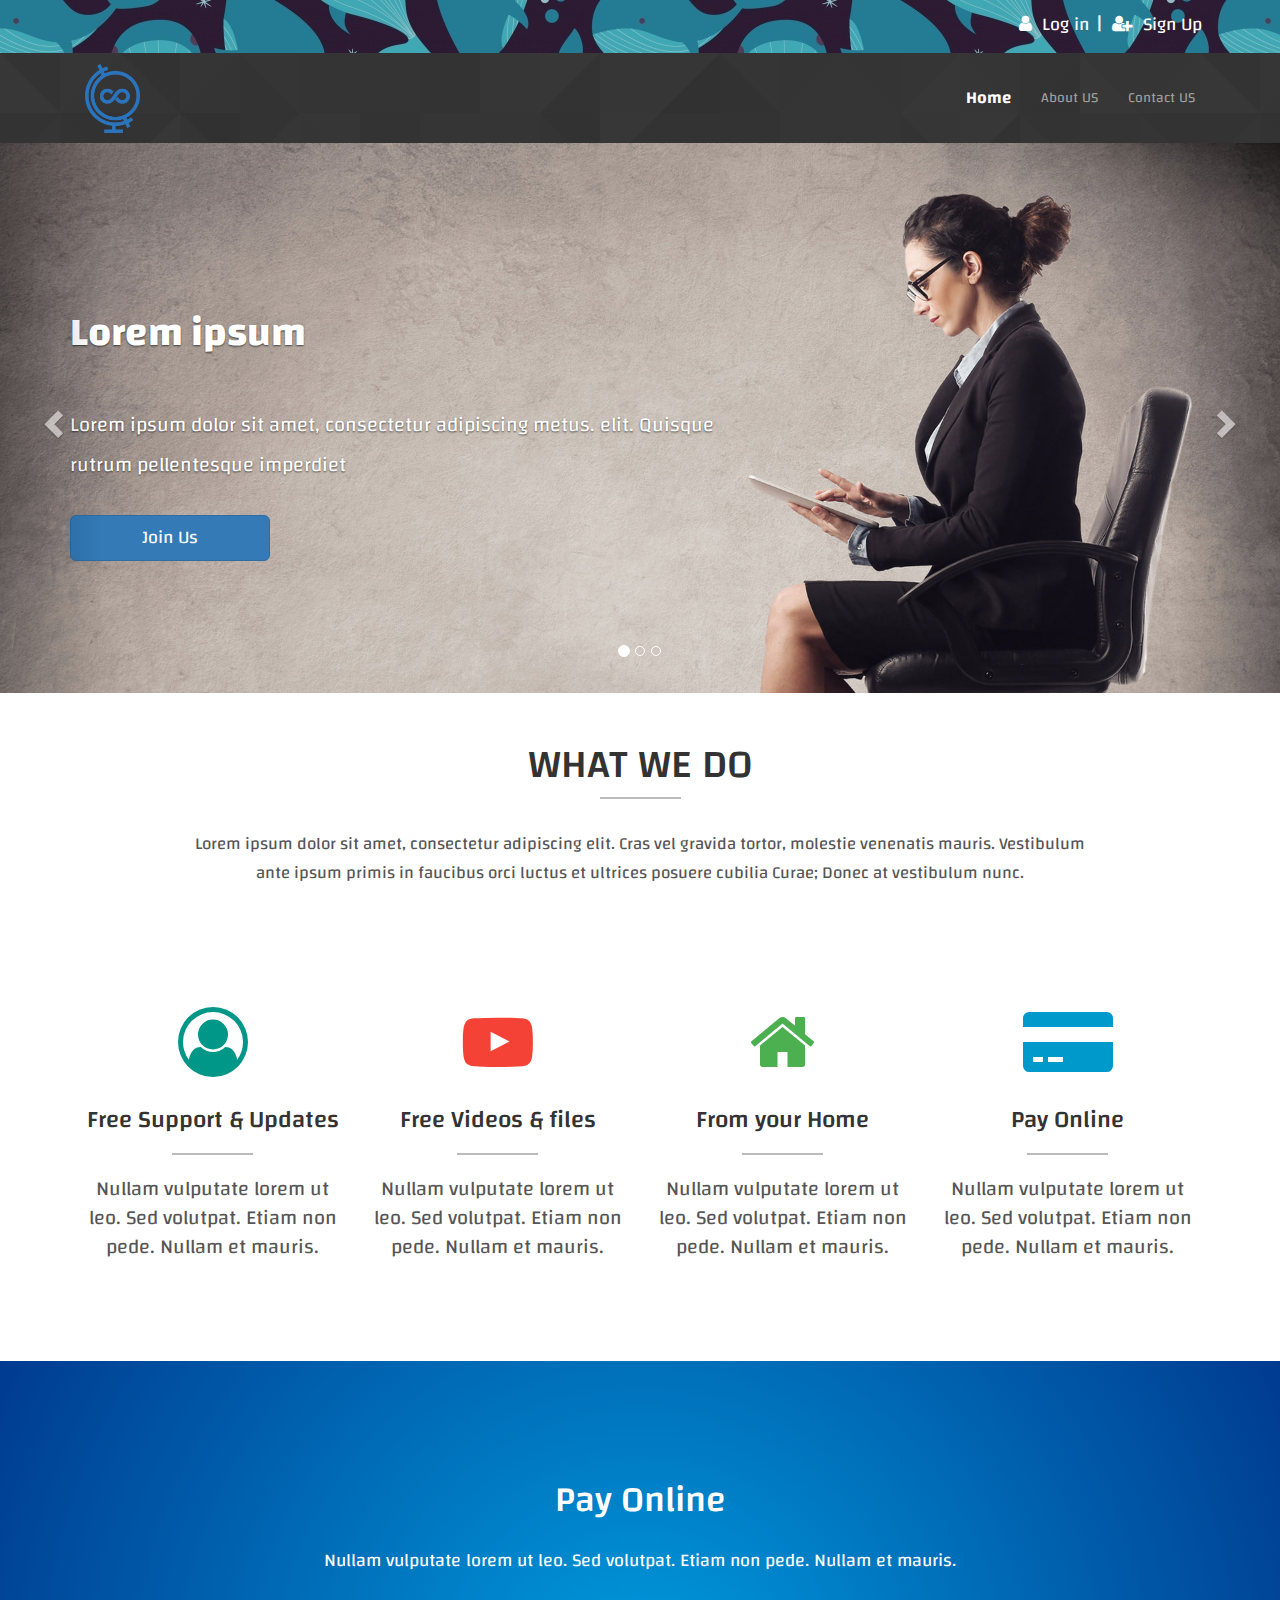
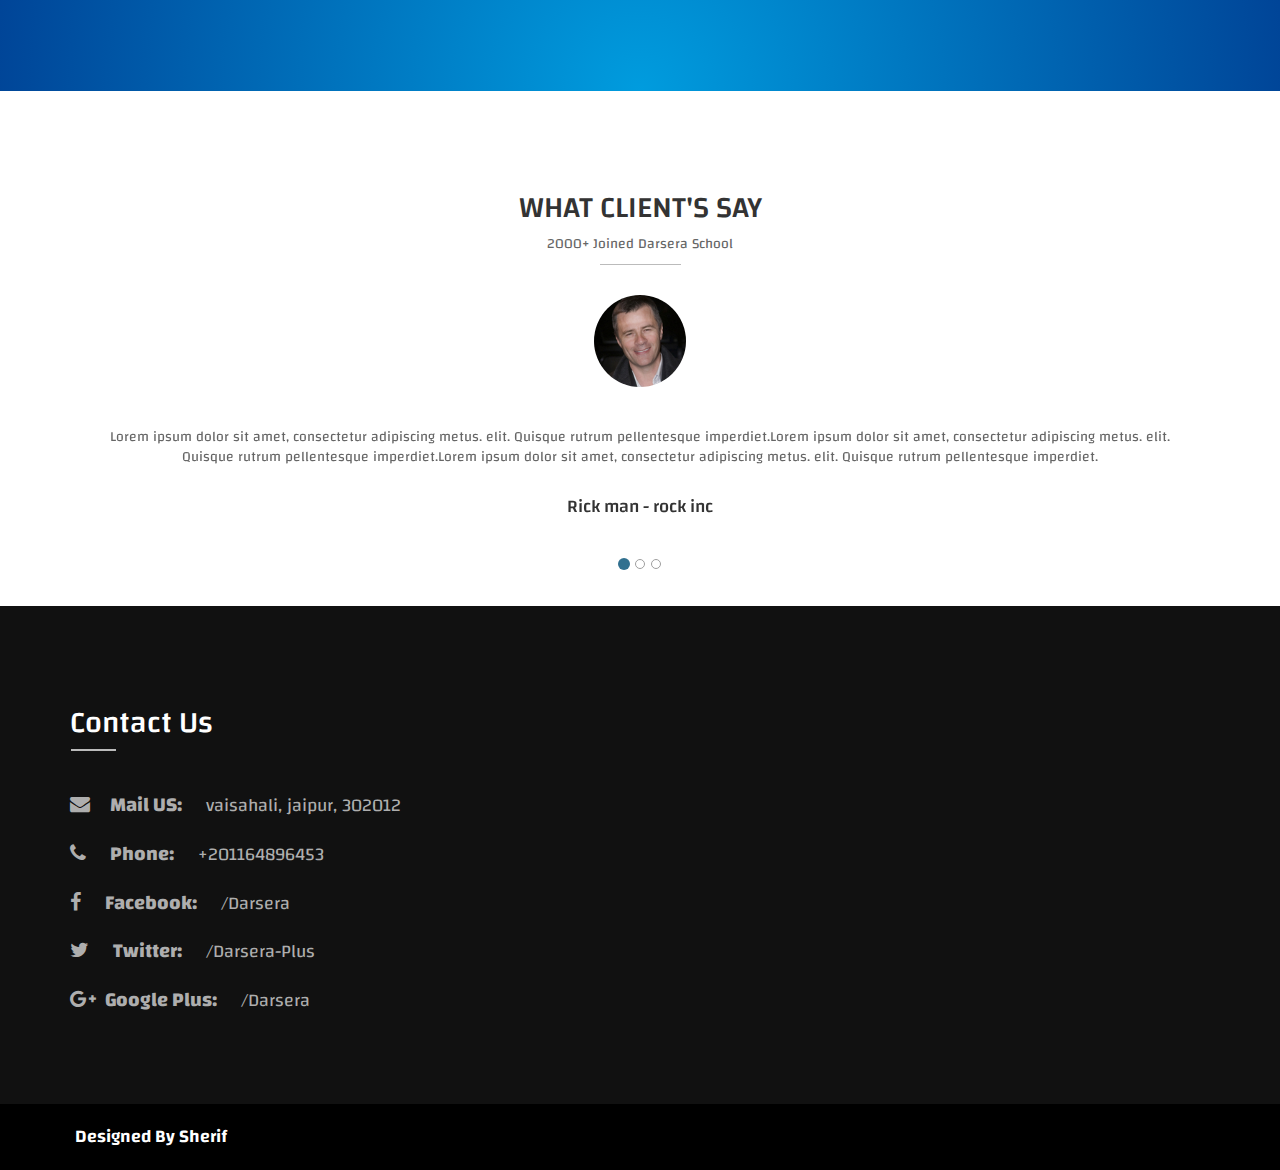
==== index.html @ 016c24ee "Uploading The Website" ====
<!DOCTYPE html>
<html>
    <head>
		<link rel="stylesheet" href="css/normalize.css"/>
		<link rel="stylesheet" href="css/bootstrap.min.css" />
		<link rel="stylesheet" href="css/font-awesome.min.css" />
		<link href="https://fonts.googleapis.com/css?family=Changa" rel="stylesheet">
		<link rel="stylesheet" href="css/index-style.css" />
		<title>Darsera</title>
	</head>
	<body>
		<!-- Start Login-nav  -->

		<div class="login-nav">
			<div class="container">
			<ul>
				<li class="right"><a href="sign-up"><i class="fa fa-user-plus"></i>Sign Up</a></li>
				<li style="padding-top:10px;font-weight:700;"> | </li>
				<li class="left"><a href="login"><i class="fa fa-user"></i>Log in</a></li>
				<div class="clear"></div>
			</ul>
			</div>
		</div>
		
		<!-- End Login-nav  -->

		
		<!-- Start Nav bar -->
		

			<nav class="navbar navbar-default nav  navbar-inverse nav-pattern "> 
				<div class="container">
					
					  <!-- Brand and toggle get grouped for better mobile display -->
					  <div class="navbar-header ">
						<button type="button" class="navbar-toggle collapsed" data-toggle="collapse" data-target="#bs-example-navbar-collapse-1" aria-expanded="false">
						  <span class="sr-only">Toggle navigation</span>
						  <span class="icon-bar"></span>
						  <span class="icon-bar"></span>
						  <span class="icon-bar"></span>
						</button>
                        <div class="col-lg-12">  
						<a class="navbar-brand logo" href="#" ><img class="img-responsive" src="images/logo.png" ></a>
					    </div>
                        </div>
				  
					  <!-- Collect the nav links, forms, and other content for toggling -->
					  <div class="collapse navbar-collapse" id="bs-example-navbar-collapse-1">
						<ul class="nav navbar-nav navbar-right">
						  <li>
							  <a href="#" class="join" >Home</a>
							</li>
							<li><a href="#about-us" class="" >About US</a></li>
							<li><a href="#contact-us" class="" >Contact US</a></li>
							
						  
						</ul>
					  </div><!-- /.navbar-collapse -->
				</div>  
			</nav>
		
		
		<!-- End Nav bar -->
		
		<!-- Start Slider -->
        
            <div>
                <div id="carousel-1" class="carousel slide" data-ride="carousel">
                <!-- Indicators -->
                <ol class="carousel-indicators">
                  <li data-target="#carousel-1" data-slide-to="0" class="active"></li>
                  <li data-target="#carousel-1" data-slide-to="1"></li>
                  <li data-target="#carousel-1" data-slide-to="2"></li>
                </ol>

                <!-- Wrapper for slides -->
                <div class="carousel-inner" role="listbox">
                  <div class="item active slide-content">
                    <img class="slide-image"  src="images/bg-1.jpg"/>
                    <div class="carousel-caption">
                        <div class="container">
							
								<h2>Lorem ipsum</h2>
								<p>Lorem ipsum dolor sit amet, consectetur adipiscing metus. elit. Quisque rutrum pellentesque imperdiet</p>
								<a href="#" class="btn btn-primary btn-lg">Join Us</a>
                        
						</div>
                    </div>
                  </div>
                  <div class="item slide-content">
                    <img class="slide-image"  src="images/bg-2.jpg">
                    <div class="carousel-caption">
                        <div class="container">
							
								<h2>Lorem ipsum</h2>
								<p>Lorem ipsum dolor sit amet, consectetur adipiscing metus. elit. Quisque rutrum pellentesque imperdiet</p>
								<a href="#" class="btn btn-primary btn-lg">Join Us</a>
                        
							
						</div>
                    </div>
                  </div>
					<div class="item slide-content">
                    <img class="slide-image"  src="images/slider.jpg">
                    <div class="carousel-caption">
                        <div class="container">
							
								<h2>Lorem ipsum</h2>
								<p>Lorem ipsum dolor sit amet, consectetur adipiscing metus. elit. Quisque rutrum pellentesque imperdiet</p>
								<a href="#" class="btn btn-primary btn-lg">Join Us</a>
                        
							
						</div>
                    </div>
                  </div>
                </div>

                <!-- Controls -->
                <a class="left carousel-control" href="#carousel-1" role="button" data-slide="prev">
                  <span class="glyphicon glyphicon-chevron-left" aria-hidden="true"></span>
                  <span class="sr-only">Previous</span>
                </a>
                <a class="right carousel-control" href="#carousel-1" role="button" data-slide="next">
                  <span class="glyphicon glyphicon-chevron-right" aria-hidden="true"></span>
                  <span class="sr-only">Next</span>
                </a>
              </div>
            
			
		</div>
		<!-- End Slider -->
		
		<!-- Start Discription ** De Matfa2na4 3aleha bas 4aklaha afdal ba3d elslider ** -->
		
		<div class="about-us" id="about-us">
			<div class="container">
				<div class="head">
					<h2>What We Do</h2>
					<div class="line"></div>
					
				</div>
				
					
				<div class="text">
					<p>Lorem ipsum dolor sit amet, consectetur adipiscing elit. Cras vel gravida tortor, molestie venenatis mauris.
					Vestibulum ante ipsum primis in faucibus orci luctus et ultrices posuere cubilia Curae; Donec at vestibulum nunc.
					</p>
				</div>
				
				<div class="content">
					<div class="col-lg-3 col-md-4 col-sm-6 col-xs-12">
						<div class="parent">
							<i class="fa fa-user-circle-o first"></i>
							<br>
							<h3>Free Support & Updates</h3>
							<div class="line"></div>
							<p>Nullam vulputate lorem ut leo. Sed volutpat. Etiam non pede. Nullam et mauris.</p>
						</div>
					</div>
					<div class="col-lg-3 col-md-4 col-sm-6 col-xs-12">
						<div class="parent">
							<i class="fa fa-youtube-play sec"></i>
							<br>
							<h3>Free Videos & files</h3>
							<div class="line"></div>
							<p>Nullam vulputate lorem ut leo. Sed volutpat. Etiam non pede. Nullam et mauris.</p>
						</div>
					</div>
					<div class="col-lg-3 col-md-4 col-sm-6 col-xs-12">
						<div class="parent">
							<i class="fa fa-home third"></i>
							<br>
							<h3>From your Home </h3>
							<div class="line"></div>
							<p>Nullam vulputate lorem ut leo. Sed volutpat. Etiam non pede. Nullam et mauris.</p>
						</div>
					</div>
					<div class="col-lg-3 col-md-4 col-sm-6 col-xs-12">
						<div class="parent">
							<i class="fa fa-credit-card-alt fourth"></i>
							<br>
							<h3>Pay Online</h3>
							<div class="line"></div>
							<p>Nullam vulputate lorem ut leo. Sed volutpat. Etiam non pede. Nullam et mauris.</p>
						</div>
					</div>
				</div>
			</div>
			
		</div>
		
		<!-- End Discription -->
		<!-- Start Parralex -->
		<div class="parralex">
			<div class="container">
				<div class="content">
					<h2>Pay Online</h2>
					<p>Nullam vulputate lorem ut leo. Sed volutpat. Etiam non pede. Nullam et mauris.</p>
				</div>
			</div>
		</div>
		
		
		<!-- End Parralex -->
		
		
		<!-- You Stopped Here -->
		<!-- Start Clients -->
		
		<div class="client">
			<div class="head">
				<div class="container head-cont">
					<h2>WHAT CLIENT'S SAY</h2>
					<p>2000+ Joined Darsera School</p>
					<div class="line"></div>
				</div>

			</div>
			<div id="carousel-example-generic" class="carousel slide " data-ride="carousel">
			  <!-- Indicators -->
			  <ol class="carousel-indicators">
				<li data-target="#carousel-example-generic" data-slide-to="0" class="active"></li>
				<li data-target="#carousel-example-generic" data-slide-to="1"></li>
				<li data-target="#carousel-example-generic" data-slide-to="2"></li>
			  </ol>

			  <!-- Wrapper for slides -->
			  <div class="carousel-inner" role="listbox">
				<div class="item active">
					
					<div class="container slid-cont">
						
						<div class="photo">
							<img class="img-responsive img-circle" src="images/customer-1.jpg">
						</div>
						<p>Lorem ipsum dolor sit amet, consectetur adipiscing metus. elit. Quisque rutrum pellentesque imperdiet.Lorem ipsum dolor sit amet, consectetur adipiscing metus. elit. Quisque rutrum pellentesque imperdiet.Lorem ipsum dolor sit amet, consectetur adipiscing metus. elit. Quisque rutrum pellentesque imperdiet.</p>
						<h4>Rick man - rock inc</h4>
					</div>
				</div>
				<div class="item">
					<div class="container slid-cont">
						
						<div class="photo">
							<img class="img-responsive  img-circle" src="images/customer-2.jpg">
						</div>
						<p>Lorem ipsum dolor sit amet, consectetur adipiscing metus. elit. Quisque rutrum pellentesque imperdiet.Lorem ipsum dolor sit amet, consectetur adipiscing metus. elit. Quisque rutrum pellentesque imperdiet.Lorem ipsum dolor sit amet, consectetur adipiscing metus. elit. Quisque rutrum pellentesque imperdiet.</p>	
						<h4>Rick man - rock inc</h4>
					</div>
				</div>
				<div class="item">
					<div class="container slid-cont">
						<div class="photo">
							<img class="img-responsive  img-circle" src="images/customer-3.jpg">
						</div>
						<p>Lorem ipsum dolor sit amet, consectetur adipiscing metus. elit. Quisque rutrum pellentesque imperdiet.Lorem ipsum dolor sit amet, consectetur adipiscing metus. elit. Quisque rutrum pellentesque imperdiet.Lorem ipsum dolor sit amet, consectetur adipiscing metus. elit. Quisque rutrum pellentesque imperdiet.</p>	
						<h4>Rick man - rock inc</h4>
					</div>
				</div>
			  </div>

			  <!-- Controls -->
			  
			</div>
		</div>
		
		
		<!-- End Clients -->
		
		<!-- Start Footer -->
		
		<div class="footer">
			<div class="container">
				<div class="contact" id="contact-us">
					<div class="head">
						<h2>Contact Us</h2>
						<div class="line"></div>
					</div>
					<div class="ways">
						<ul>
							<li>
								<span class="what">
								<i class="fa fa-envelope"></i><span>Mail US:</span>
								</span>
								<span class="mail">
								vaisahali, jaipur, 302012</span>	
							</li>
							<li>
								<span class="what">
								<i class="fa fa-phone"></i> <span>Phone:</span>
								</span>
								+201164896453
								
							</li>
							<li>
								<span class="what">
								<i class="fa fa-facebook"></i> <span>Facebook:</span>
								</span>
								<a href="#" target="_blank">
									/Darsera
								</a>
							</li>
							<li>
								<span class="what">
								<i class="fa fa-twitter"></i> <span>Twitter:</span>
								</span>
								<a href="#" target="_blank">
									/Darsera-Plus
								</a>
							</li>
							<li>
								<span class="what">
								<i class="fa fa-google-plus"></i> <span class="gplus">Google Plus:</span>
								</span>
								<a href="#" target="_blank">
									/Darsera
								</a>
							</li>
						
						</ul>
					</div>
				</div>
			</div>
		</div>
		
		<!-- End Footer -->
		
		
		<!-- Start El emda -->
		
		<div style="background-color:#000;" class="emda">
			<div class="container" style="padding:20px;font-weight:600;font-size:18px;">
				<a target="_blank" style="color:#fff" href="http://www.facebook.com/ana.magnon.313" >
					Designed By Sherif
				</a>
			</div>
		</div>
		
		<!-- End El emda -->
		
		
		<script src="js/jquery-3.2.1.min.js"></script>
		<script src="js/bootstrap.min.js"></script>
	</body>
</html>
---- css/index-style.css ----
body
{
	font-family: changa;
	padding-top:53px;
}
.line
{
    width:81px;
    height:2px;
    background-color:#bbb;/*#e71f30 good red*/
    margin:auto;
	margin-bottom:10px;
}
a:hover
{
	text-decoration: none;
}
/* Start Login-nav Style */

.login-nav
{
	position: fixed;
	top:0;
	right:0;
	left:0;
	z-index: 5000;
	background: url(../images/patt4.jpg) repeat left top scroll;
}
.login-nav ul li
{
	list-style: none;
	float: right;
	color:#fff;
	font-size: 18px;
	padding-top:5px;
}
.login-nav ul li a
{
	color:#fff;
	padding:10px 8px 10px 0;
}
.login-nav ul li a i
{
	padding:10px;
}
.clear
{
	clear:both;
}
/* End Login-nav Style */
/* Start Nav-Bar Style */

.nav-pattern /* Nav-Background */
{
    background: url(../images/pattern.png) repeat left top scroll;
    padding:20px;
	
	border-radius: 0;
	margin-bottom: 0;
	border:none;
    
}

.logo /* Logo Position and Size */
{
    width: 85px;
    margin-top: -24px;
}
.navbar .container .collapse .navbar-right .join /* Join link */
{
	color:#fff;
	font-size: 17px;
	font-weight: 600;
}


/* End Nav-Bar Style */

/* Start Slider Style */

.carousel-control /* Controls */
{
    width: 8%;
}
/* Start Nav Image Responsive */

.slide-content
{
	
	height:100%;
	width:100%;
   
}
.carousel-inner>.item>img
{
    width:100%;
    height:100%;
    min-height: 100%;
}
.carousel-inner
{
    width:100%;
    max-height:550px;
    min-height: 120px;
}

/* End Nav Image Responsive */

/* Start Slider Text */

.carousel-caption
{
    position: absolute;
    top:0px;
    left:0px;
    text-align:left;
    width:100%;
    
}
.carousel-caption .container
{
	padding-top:10%;
}
.carousel-caption .container h2
{
	font-size:40px;
	font-weight:700;
}
.carousel-caption .container p
{
	padding-top:40px;
	padding-bottom:20px;
	font-size:20px;
	line-height: 40px;
	width:60%;
}
.carousel-caption .container .btn
{
	width:200px;
	
}

/* Start Text Responsive */

@media(max-width:970px)
{
	.carousel-caption .container
	{
		padding-top:5%;
	}
	.carousel-caption .container h2
	{
		font-size: 38px;
	}
	.carousel-caption .container p
	{
		padding-top:30px;
		padding-bottom:20px;
		font-size:18px;
		line-height: 30px;
		width:60%;
	}
}
@media(max-width:900px)
{
	.carousel-caption .container
	{
		padding-left:5%;
		padding-top:3%;
	}
	.carousel-caption .container h2
	{
		font-size: 32px;
	}
	.carousel-caption .container p
	{
		padding-top:20px;
		padding-bottom:15px;
		font-size:16px;
		line-height: 20px;
		width:60%;
	}
}
@media(max-width:650px)
{
	.carousel-caption .container
	{
		padding-top:2%;
	}
	.carousel-caption .container h2
	{
		font-size: 20px;
	}
	.carousel-caption .container p
	{
		padding-top:10px;
		padding-bottom:10px;
		font-size:12px;
		line-height: 20px;
		width:60%;
	}
	.carousel-caption .container .btn-lg
	{
		padding: 8px 14px;
    	font-size: 16px;
	}
	
}
@media(max-width:530px)
{
	.carousel-caption
	{
		padding-top:20px;
	}
	.carousel-caption .container
	{
		padding-top:0px;
	}
	.carousel-caption .container h2
	{
		font-size: 18px;
	}
	.carousel-caption .container p
	{
		padding-top:10px;
		padding-bottom:10px;
		font-size:12px;
		line-height: 22px;
		width:80%;
	}
	.carousel-caption .container .btn
	{
		padding: 6px 12px;
    	font-size: 12px;
		width:70px;
		font-weight: 400;
	}
}
@media(max-width:420px)
{
	.carousel-caption
	{
		padding-top:0px;
	}
	.carousel-caption .container
	{
		padding-top:0px;
		padding-left:30px;
	}
	.carousel-caption .container h2
	{
		font-size: 14px;
	}
	.carousel-caption .container p
	{
		padding-top:0px;
		padding-bottom:0px;
		font-size:9px;
		line-height: 18px;
		width:90%;
	}
	.carousel-caption .container .btn
	{
		padding: 6px 12px;
    	font-size: 12px;
		width:70px;
		font-weight: 400;
	}
	.carousel-indicators
	{
		margin-bottom:0;
		bottom:5px;
	}
}

/* End Text Responsive */

/* End Slider Text */

/* End Slider Style */

/* Start About US, DashBoard(header) Style */

.about-us .container .head,
.dashboard-head .container .head
{
    text-align:center;
    text-transform: uppercase;
    font-size: 22px;
    padding-top: 30px;
	margin-bottom: 30px;
}
.about-us .container .head h2,
.dashboard-head .container .head h2
{
    margin-bottom: 10px;
	font-size: 40px;
}
.about-us .container .text
{
	width:80%;
	text-align:center;
	margin:auto;
	color: #555;
    line-height: 29px;
	font-size:17px;
}
.about-us .container .content
{
	margin-top:120px;
}
.about-us .container .content .parent
{
	text-align:center;
	margin-bottom:60px;
	transition: 1s all;
}

.about-us .container .content .parent i
{
	font-size: 70px;
	margin-bottom:10px;
	color:#09c;
}
.about-us .container .content .parent .first
{
	color:#009688;
}
.about-us .container .content .parent .sec
{
	color:#f44336;
}
.about-us .container .content .parent .third
{
	color:#4caf50;
}
.about-us .container .content .parent .fourth
{
	color:#09c;
}
.about-us .container .content .parent h3
{
	margin-bottom:20px;
}
.about-us .container .content .parent p
{
	margin-top:20px;
	font-size:20px;
	color: #555;
}

/* End About US Style */
/* Start Parralex Style */
.parralex
{
	margin-top:40px;
	color: #fff;
    background-color: #009cde;
    background-image: radial-gradient(circle farthest-side at center bottom,#009cde,#003087 125%);
}
.parralex .content
{
	padding-top:100px;
	padding-bottom:100px;
	margin:auto;
	text-align:center;
}

.parralex .content h2
{
	font-size:36px;
}
.parralex .content p
{
	padding-top: 10px;
	font-size:18px;
	line-height: 40px;
}
/* End Parralex Responsive */

/* End Parralex Style */

/* Start Client Style */
.client .carousel .carousel-inner
{
	height:auto;
}
.client .head .head-cont
{
	text-align:center;
	padding-top:80px;
}
.client ol li
{
	border-color:#9e9e9e;
}
.client ol li.active
{
	background-color: #31708f;
    border-color: transparent;
}
.client p
{
	    color: #666666;
		
		
}
.client .container .head p
{
	font-size:14px;
	padding-bottom: 10px;
}
.client .container .line
{
	height:1px;
}
.client .slid-cont
{
	text-align: center;
	padding-bottom:80px;	
}
.client .container .photo
{
	width:92px;
	margin:20px auto;
}
.client .item .container p
{
	padding:20px;
}


/* End Client Style */

/* Start Footer Style */

.footer 
{
	background-color: #111;
	padding: 80px 0;
}
.footer .container .head 
{
}
.footer .container .head h2
{
	color:#fff;
}
.footer .container .head .line
{
	margin-left:1px;
	margin-right: 0;
	margin-bottom:30px;
	width:45px;
}
.footer .ways ul
{
	padding:0;
	margin:0;
}


.footer .ways,
.footer .ways li>a
{
	color:#aeaeae;
}
.footer .ways li
{
	padding:10px 0;
	font-size:18px;
	display:block;
	list-style: none;
}
.footer .ways span>span
{
	padding:0 20px;
}
.footer .ways span.what
{
	font-weight: bold;
	font-size:20px;
}
.footer table span.what span
{
	padding:0 15px 0 0;
}

.footer .container .ways li .gplus
{
	padding-left:5px;
}
@media(max-width:380px)
{
	.footer .ways span>span
	{
		padding:0 0px 0 10px;
	}
	.footer .ways li
	{
		font-size:16px;
	}
	.footer .ways li span.what
	{
		font-size:18px;
	}
	.footer .ways li span.mail
	{
		font-size:13.5px;
		
	}
	
}


/* End Footer Style */
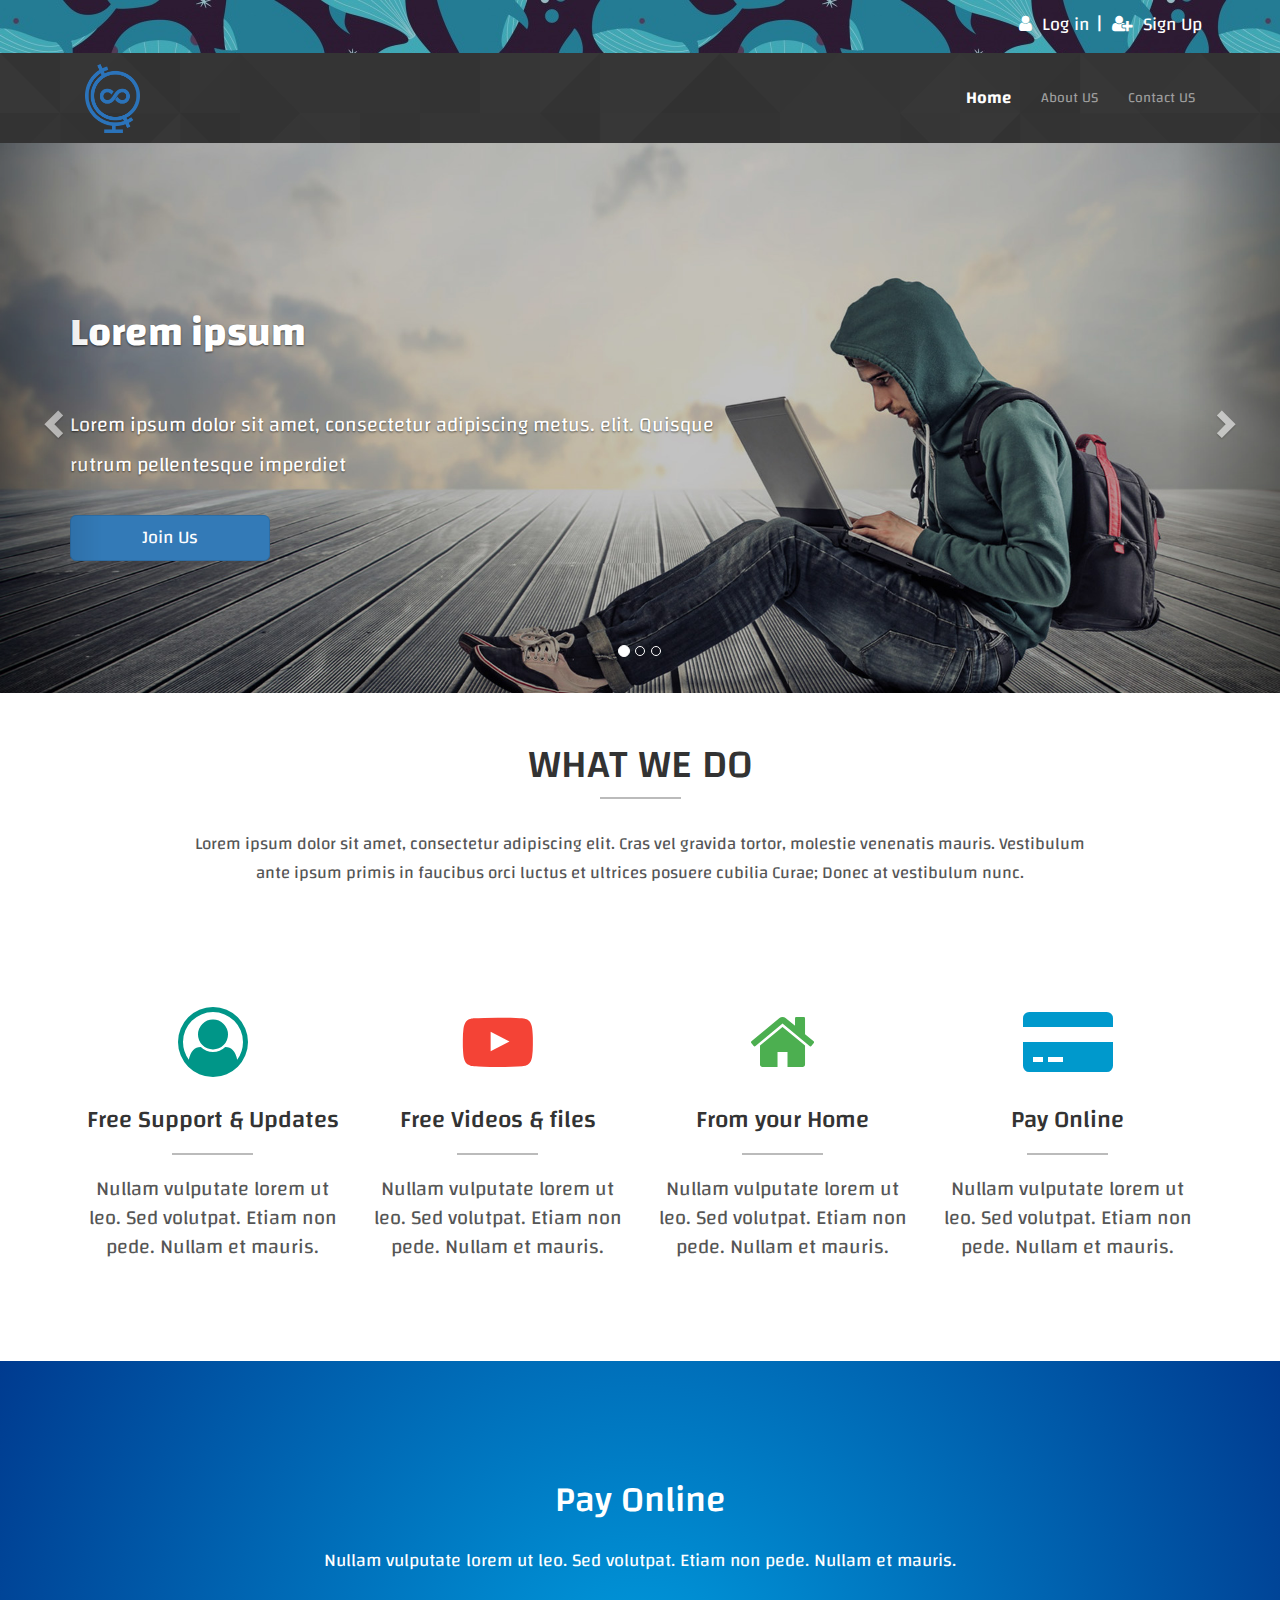
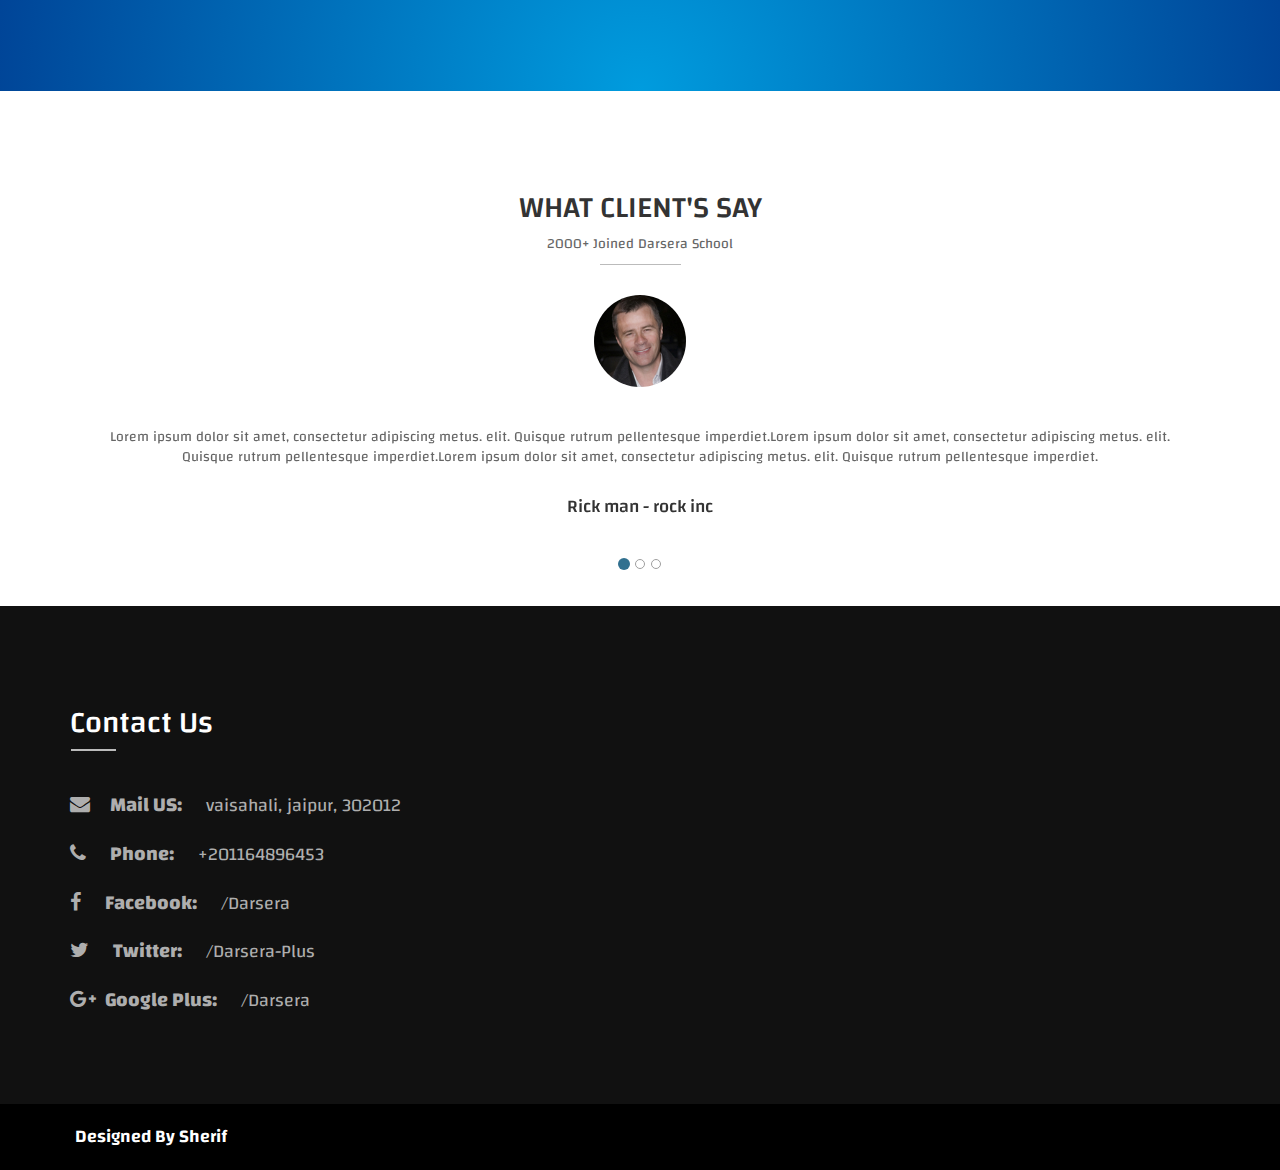
==== commit 7c4b329d: "Update index.html" ====
--- a/index.html
+++ b/index.html
@@ -14,9 +14,9 @@
 		<div class="login-nav">
 			<div class="container">
 			<ul>
-				<li class="right"><a href="sign-up"><i class="fa fa-user-plus"></i>Sign Up</a></li>
+				<li class="right"><a href="Sign-Up"><i class="fa fa-user-plus"></i>Sign Up</a></li>
 				<li style="padding-top:10px;font-weight:700;"> | </li>
-				<li class="left"><a href="login"><i class="fa fa-user"></i>Log in</a></li>
+				<li class="left"><a href="Login"><i class="fa fa-user"></i>Log in</a></li>
 				<div class="clear"></div>
 			</ul>
 			</div>
@@ -76,7 +76,7 @@
                 <!-- Wrapper for slides -->
                 <div class="carousel-inner" role="listbox">
                   <div class="item active slide-content">
-                    <img class="slide-image"  src="images/bg-1.jpg"/>
+                    <img class="slide-image"  src="images/bg-2.jpg"/>
                     <div class="carousel-caption">
                         <div class="container">
 							
@@ -341,4 +341,4 @@
 		<script src="js/jquery-3.2.1.min.js"></script>
 		<script src="js/bootstrap.min.js"></script>
 	</body>
-</html>+</html>
